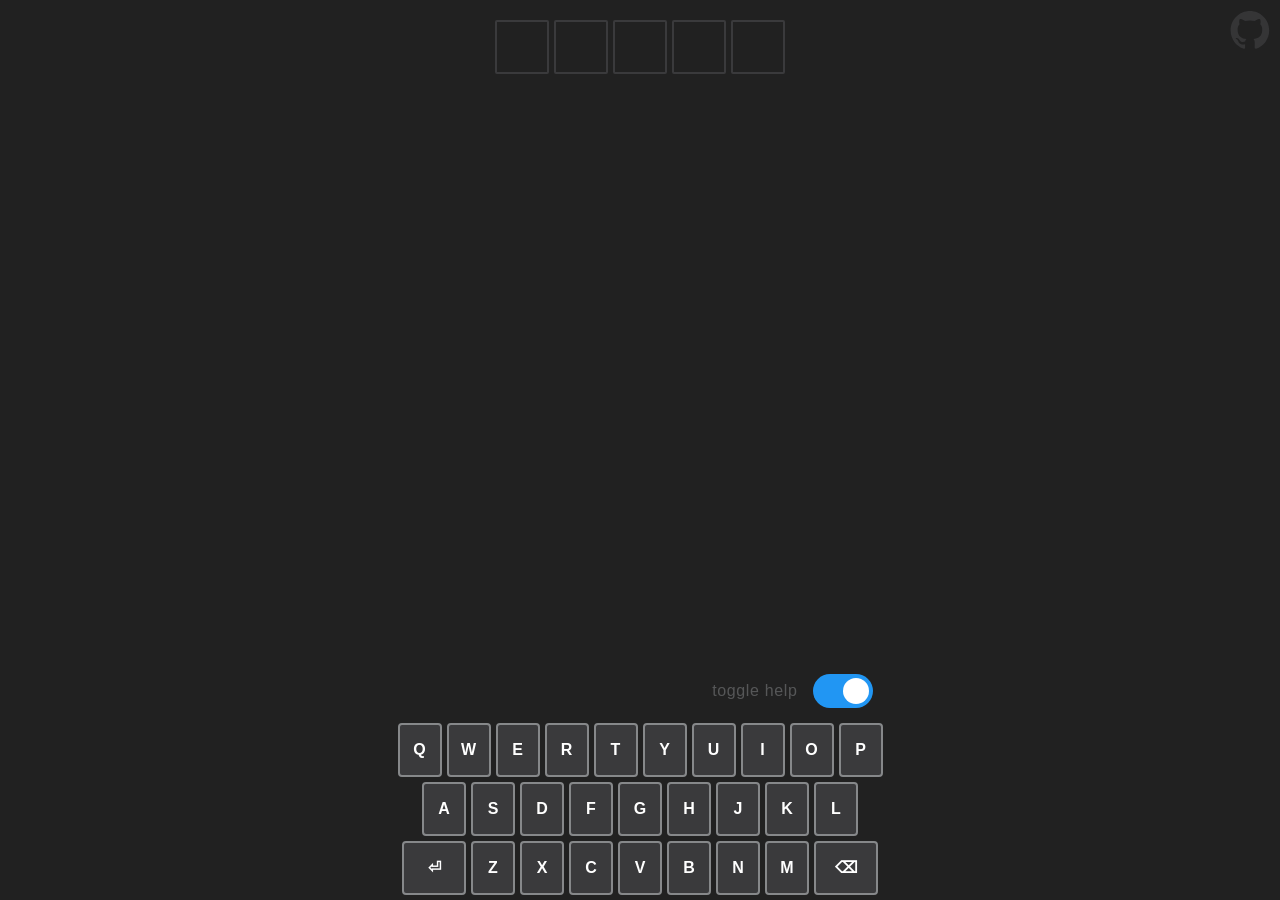
==== docs/index.html @ 2bab016e "rename" ====
<!DOCTYPE html>

<html>

<head>
    <meta charset="utf-8">
    <meta http-equiv="X-UA-Compatible" content="IE=edge">
    <meta name="viewport" content="width=device-width, initial-scale=1.0">
    <title>Wordle Helper</title>
    <link rel="stylesheet" href="styles.css">
    <script defer src="main.dart.js"></script>
</head>

<body>
    <div id="helper" class="container">
        <div id="board">
            <div class="tile empty">l</div>
            <div class="tile empty">o</div>
            <div class="tile empty">a</div>
            <div class="tile empty">d</div>
            <div class="tile empty">-</div>
            <div class="tile empty">i</div>
            <div class="tile empty">n</div>
            <div class="tile empty">g</div>
            <div class="tile empty">.</div>
            <div class="tile empty">.</div>
        </div>
        <div id="candidates"></div>
        <div id="keyboard">
            <div class="key-row pull-right">
                <div class="label">toggle help</div>
                <label class="switch">
                    <input type="checkbox" id="toggle-help">
                    <span class="slider round"></span>
                </label>
            </div>
            <div class="key-row">
                <div class="key" id="q">q</div>
                <div class="key" id="w">w</div>
                <div class="key" id="e">e</div>
                <div class="key" id="r">r</div>
                <div class="key" id="t">t</div>
                <div class="key" id="y">y</div>
                <div class="key" id="u">u</div>
                <div class="key" id="i">i</div>
                <div class="key" id="o">o</div>
                <div class="key" id="p">p</div>
            </div>
            <div class="key-row">
                <div class="key" id="a">a</div>
                <div class="key" id="s">s</div>
                <div class="key" id="d">d</div>
                <div class="key" id="f">f</div>
                <div class="key" id="g">g</div>
                <div class="key" id="h">h</div>
                <div class="key" id="j">j</div>
                <div class="key" id="k">k</div>
                <div class="key" id="l">l</div>
            </div>
            <div class="key-row">
                <div class="key option-key" id="submit">⏎</div>
                <div class="key" id="z">z</div>
                <div class="key" id="x">x</div>
                <div class="key" id="c">c</div>
                <div class="key" id="v">v</div>
                <div class="key" id="b">b</div>
                <div class="key" id="n">n</div>
                <div class="key" id="m">m</div>
                <div class="key option-key" id="delete">⌫</div>
            </div>
        </div>
    </div>
    <a class="github-link" href="https://github.com/jerold/wordle" title="Check me out on Github"></a>
</body>

</html>
---- docs/styles.css ----
:root {
    --color-tone-1: #ffffff;
    --color-tone-2: #818384;
    --color-tone-3: #565758;
    --color-tone-4: #3a3a3c;
    --color-tone-5: #272729;
    --color-tone-6: #1a1a1b;
    --color-tone-7: #121213;

    --green: #6aaa64;
    --darkendGreen: #538d4e;
    --yellow: #c9b458;
    --darkendYellow: #b59f3b;
    --lightGray: #d8d8d8;
    --gray: #86888a;
    --darkGray: #939598;
    --white: #fff;
    --black: #212121;
    --orange: #f5793a;
    --blue: #85c0f9;

    --letter-count: 5;
    --game-max-width: 500px;
}

html,
body {
    width: 100%;
    height: 100%;
    margin: 0;
    padding: 0;

    overscroll-behavior: none;
    overflow: hidden;

    background-color: var(--black);

    font-family: 'Clear Sans', 'Helvetica Neue', Arial, sans-serif;
    color: var(--white);

    -webkit-tap-highlight-color: transparent;
}

.container {
    display: flex;
    flex-direction: column;

    justify-content: center;
    align-items: center;
    padding-top: 20px;

    user-select: none;
}

.github-link {
    position: absolute;
    top: 10px;
    right: 10px;
    height: 40px;
    width: 40px;
    opacity: 80%;
    transition: transform ease-in-out .2s;
    user-select: none;

    background: url('github-logo.svg');
    background-size: contain;
}

@keyframes Bounce {
    0%, 20% {
        transform: translateY(0);
    }

    40% {
        transform: translateY(-30px);
    }

    50% {
        transform: translateY(5px);
    }

    60% {
        transform: translateY(-15px);
    }

    80% {
        transform: translateY(2px);
    }

    100% {
        transform: translateY(0);
    }
}

.shake {
    animation-name: Shake;
    animation-duration: 250ms;
    animation-timing-function: ease-in;
}

@keyframes Shake {

    10%,
    90% {
        transform: translateX(-1px);
    }

    20%,
    80% {
        transform: translateX(2px);
    }

    30%,
    50%,
    70% {
        transform: translateX(-4px);
    }

    40%,
    60% {
        transform: translateX(4px);
    }
}

#board, #candidates {
    display: grid;
    grid-template-columns: repeat(var(--letter-count), 1fr);
    grid-gap: 5px;
}

#candidates {
    position: absolute;
    bottom: 30vh;
    align-items: center;
    justify-content: center;
    margin-left: auto;
    margin-right: auto;
}

.small-tile {
    width: 30px;
    height: 30px;
    border-radius: 2px;

    justify-content: center;
    align-items: center;
    vertical-align: middle;
    text-align: center;

    font-size: 1rem;
    line-height: 30px;
    font-weight: normal;
    color: var(--color-tone-2);
    text-transform: uppercase;
    user-select: none;
}

.tile {
    width: 50px;
    height: 50px;
    border-radius: 2px;

    justify-content: center;
    align-items: center;
    vertical-align: middle;
    text-align: center;

    font-size: 2rem;
    line-height: 50px;
    font-weight: bold;
    color: var(--tile-text-color);
    text-transform: uppercase;
    user-select: none;
}

.tile.empty {
    border: solid 2px var(--color-tone-4);
}

.tile.tbd {
    border: solid 2px var(--gray);
}

.tile.absent {
    background-color: var(--gray);
    border: solid 2px var(--gray);
}

.tile.present {
    background-color: var(--yellow);
    border: solid 2px var(--yellow);
}

.tile.correct {
    background-color: var(--green);
    border: solid 2px var(--green);
}

#keyboard {
    position: absolute;
    bottom: 0px;
}

.key-row {
    display: flex;
    margin: 0 auto 5px;
    touch-action: manipulation;
    grid-gap: 5px;

    align-items: center;
    justify-content: center;
}

.pull-right {
    justify-content: right;
}


.key {
    width: 40px;
    height: 50px;
    border-radius: 4px;

    display: flex;

    cursor: pointer;
    user-select: none;

    justify-content: center;
    align-items: center;

    font-size: 1rem;
    line-height: 50px;
    font-weight: bold;
    color: var(--tile-text-color);
    text-transform: uppercase;

    background-color: var(--color-tone-4);
    border: solid 2px var(--gray);
}

.option-key {
    width: 60px;
}

@media only screen and (max-device-width: 480px) {
    .key {
        width: 30px;
        height: 40px;
    }

    .option-key {
        width: 48px;
    }
}

.key:active {
    opacity: .8;
    transform: scale(.9);
}

.key.absent {
    background-color: var(--darkGray);
    border: solid 2px var(--darkGray);
}

.key.present {
    background-color: var(--darkendYellow);
    border: solid 2px var(--darkendYellow);
}

.key.correct {
    background-color: var(--darkendGreen);
    border: solid 2px var(--darkendGreen);
}

.github-link:hover {
    opacity: 100%;
    transform: rotate(10deg);
}

.label {
    color: var(--color-tone-3);
    letter-spacing: .04rem;
}

.switch {
    position: relative;
    display: inline-block;
    width: 60px;
    height: 34px;
    margin: 10px;
}

.switch input {
    opacity: 0;
    width: 0;
    height: 0;
}

.slider {
    position: absolute;
    cursor: pointer;
    top: 0;
    left: 0;
    right: 0;
    bottom: 0;
    background-color: var(--color-tone-4);
    -webkit-transition: .4s;
    transition: .4s;
}

.slider:before {
    position: absolute;
    content: "";
    height: 26px;
    width: 26px;
    left: 4px;
    bottom: 4px;
    background-color: white;
    -webkit-transition: .4s;
    transition: .4s;
}

input:checked+.slider {
    background-color: #2196F3;
}

input:focus+.slider {
    box-shadow: 0 0 1px #2196F3;
}

input:checked+.slider:before {
    -webkit-transform: translateX(26px);
    -ms-transform: translateX(26px);
    transform: translateX(26px);
}

/* Rounded sliders */
.slider.round {
    border-radius: 34px;
}

.slider.round:before {
    border-radius: 50%;
}
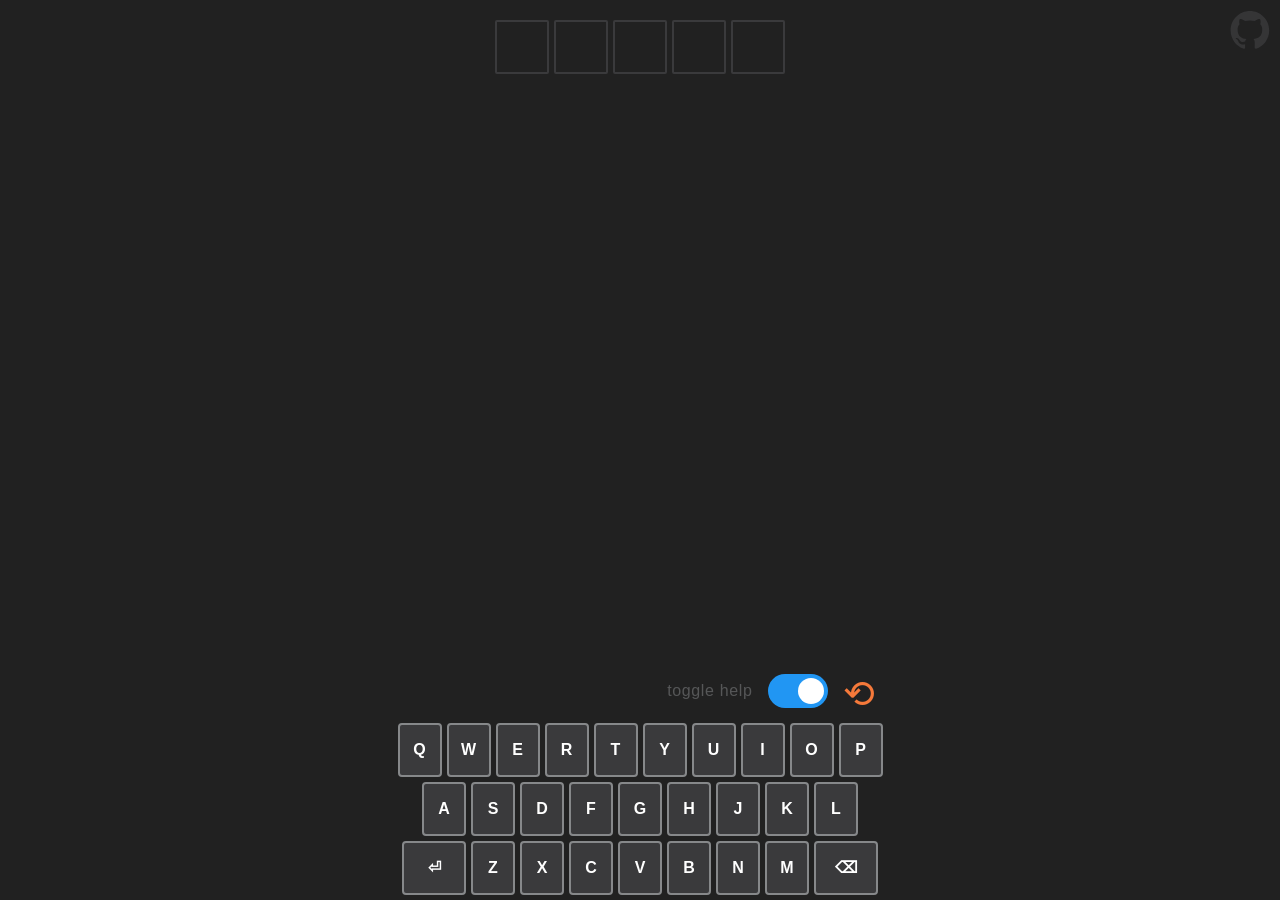
==== commit d500273f: "add reset and restyle" ====
--- a/docs/index.html
+++ b/docs/index.html
@@ -33,6 +33,7 @@
                     <input type="checkbox" id="toggle-help">
                     <span class="slider round"></span>
                 </label>
+                <a id="restart" title="start a new puzzle">⟲</a>
             </div>
             <div class="key-row">
                 <div class="key" id="q">q</div>
--- a/docs/styles.css
+++ b/docs/styles.css
@@ -20,6 +20,7 @@
     --blue: #85c0f9;
 
     --letter-count: 5;
+    --tile-size: 50px;
     --game-max-width: 500px;
 }
 
@@ -128,18 +129,9 @@
     grid-gap: 5px;
 }
 
-#candidates {
-    position: absolute;
-    bottom: 30vh;
-    align-items: center;
-    justify-content: center;
-    margin-left: auto;
-    margin-right: auto;
-}
-
 .small-tile {
-    width: 30px;
-    height: 30px;
+    width: var(--tile-size);
+    height: var(--tile-size);
     border-radius: 2px;
 
     justify-content: center;
@@ -148,16 +140,17 @@
     text-align: center;
 
     font-size: 1rem;
-    line-height: 30px;
+    line-height: var(--tile-size);
     font-weight: normal;
     color: var(--color-tone-2);
     text-transform: uppercase;
     user-select: none;
+    border: solid 2px var(--black);
 }
 
 .tile {
-    width: 50px;
-    height: 50px;
+    width: var(--tile-size);
+    height: var(--tile-size);
     border-radius: 2px;
 
     justify-content: center;
@@ -166,7 +159,7 @@
     text-align: center;
 
     font-size: 2rem;
-    line-height: 50px;
+    line-height: var(--tile-size);
     font-weight: bold;
     color: var(--tile-text-color);
     text-transform: uppercase;
@@ -241,17 +234,6 @@
 
 .option-key {
     width: 60px;
-}
-
-@media only screen and (max-device-width: 480px) {
-    .key {
-        width: 30px;
-        height: 40px;
-    }
-
-    .option-key {
-        width: 48px;
-    }
 }
 
 .key:active {
@@ -343,4 +325,45 @@
 
 .slider.round:before {
     border-radius: 50%;
+}
+
+#restart {
+    width: 40px;
+    height: 40px;
+    font-size: 2.4rem;
+    color: var(--orange);
+
+    cursor: pointer;
+    user-select: none;
+}
+
+#restart:active {
+    opacity: .8;
+    transform: scale(.9);
+}
+
+@media only screen and (max-device-width: 480px) {
+    .key {
+        width: 30px;
+        height: 40px;
+    }
+
+    .option-key {
+        width: 48px;
+    }
+
+    .github-link {
+        position: absolute;
+        top: 18px;
+        right: 6px;
+        height: 38px;
+        width: 38px;
+        opacity: 80%;
+        transition: transform ease-in-out .2s;
+        user-select: none;
+
+        background: url('github-logo.svg');
+        background-size: contain;
+    }
+
 }
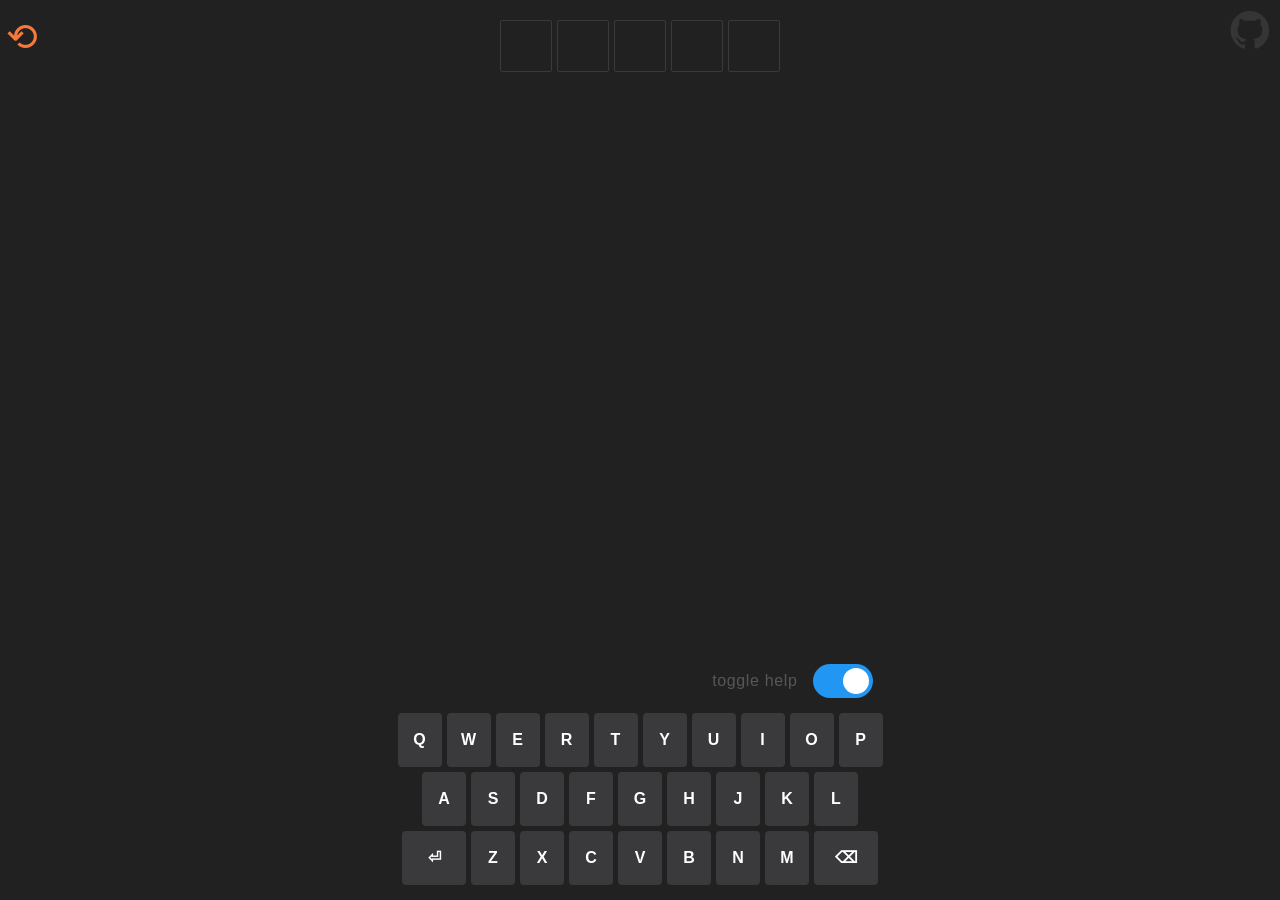
==== commit bf476f36: "clean up styles and make it more responsive" ====
--- a/docs/index.html
+++ b/docs/index.html
@@ -22,8 +22,8 @@
             <div class="tile empty">i</div>
             <div class="tile empty">n</div>
             <div class="tile empty">g</div>
-            <div class="tile empty">.</div>
-            <div class="tile empty">.</div>
+            <div class="tile empty">&nbsp;</div>
+            <div class="tile empty">&nbsp;</div>
         </div>
         <div id="candidates"></div>
         <div id="keyboard">
@@ -33,7 +33,6 @@
                     <input type="checkbox" id="toggle-help">
                     <span class="slider round"></span>
                 </label>
-                <a id="restart" title="start a new puzzle">⟲</a>
             </div>
             <div class="key-row">
                 <div class="key" id="q">q</div>
@@ -72,6 +71,7 @@
         </div>
     </div>
     <a class="github-link" href="https://github.com/jerold/wordle" title="Check me out on Github"></a>
+    <a id="restart" title="start a new puzzle">⟲</a>
 </body>
 
 </html>
--- a/docs/styles.css
+++ b/docs/styles.css
@@ -19,6 +19,8 @@
     --orange: #f5793a;
     --blue: #85c0f9;
 
+    --tile-border-width: .1rem;
+
     --letter-count: 5;
     --tile-size: 50px;
     --game-max-width: 500px;
@@ -67,6 +69,25 @@
     background-size: contain;
 }
 
+#restart {
+    position: absolute;
+    top: 14px;
+    left: 6px;
+    width: 41px;
+    height: 44px;
+    font-size: 2.4rem;
+    color: var(--orange);
+
+    cursor: pointer;
+    user-select: none;
+}
+
+#restart:active {
+    transition: transform .2s ease-in;
+    opacity: .8;
+    transform: rotate(-45deg);
+}
+
 @keyframes Bounce {
     0%, 20% {
         transform: translateY(0);
@@ -127,6 +148,12 @@
     display: grid;
     grid-template-columns: repeat(var(--letter-count), 1fr);
     grid-gap: 5px;
+}
+
+#candidates {
+    background: linear-gradient(to bottom, var(--color-tone-2), 70%, var(--color-tone-4));
+    -webkit-background-clip: text;
+    -webkit-text-fill-color: transparent;
 }
 
 .small-tile {
@@ -145,7 +172,7 @@
     color: var(--color-tone-2);
     text-transform: uppercase;
     user-select: none;
-    border: solid 2px var(--black);
+    border: solid var(--tile-border-width) var(--black);
 }
 
 .tile {
@@ -164,34 +191,35 @@
     color: var(--tile-text-color);
     text-transform: uppercase;
     user-select: none;
+    border: solid var(--tile-border-width) var(--black);
 }
 
 .tile.empty {
-    border: solid 2px var(--color-tone-4);
+    border-color: var(--color-tone-4);
 }
 
 .tile.tbd {
-    border: solid 2px var(--gray);
+    border-color: var(--gray);
 }
 
 .tile.absent {
     background-color: var(--gray);
-    border: solid 2px var(--gray);
+    border-color: var(--gray);
 }
 
 .tile.present {
     background-color: var(--yellow);
-    border: solid 2px var(--yellow);
+    border-color: var(--yellow);
 }
 
 .tile.correct {
     background-color: var(--green);
-    border: solid 2px var(--green);
+    border-color: var(--green);
 }
 
 #keyboard {
     position: absolute;
-    bottom: 0px;
+    bottom: 10px;
 }
 
 .key-row {
@@ -229,7 +257,7 @@
     text-transform: uppercase;
 
     background-color: var(--color-tone-4);
-    border: solid 2px var(--gray);
+    border: solid 2px var(--color-tone-4);
 }
 
 .option-key {
@@ -327,29 +355,20 @@
     border-radius: 50%;
 }
 
-#restart {
-    width: 40px;
-    height: 40px;
-    font-size: 2.4rem;
-    color: var(--orange);
-
-    cursor: pointer;
-    user-select: none;
-}
-
-#restart:active {
-    opacity: .8;
-    transform: scale(.9);
-}
-
 @media only screen and (max-device-width: 480px) {
+    .tile, .small-tile {
+        width: 12vw;
+        height: 12vw;
+        line-height: 12vw;
+    }
+
     .key {
-        width: 30px;
-        height: 40px;
+        width: 7vw;
+        height: 9vw;
     }
 
     .option-key {
-        width: 48px;
+        width: 12vw;
     }
 
     .github-link {
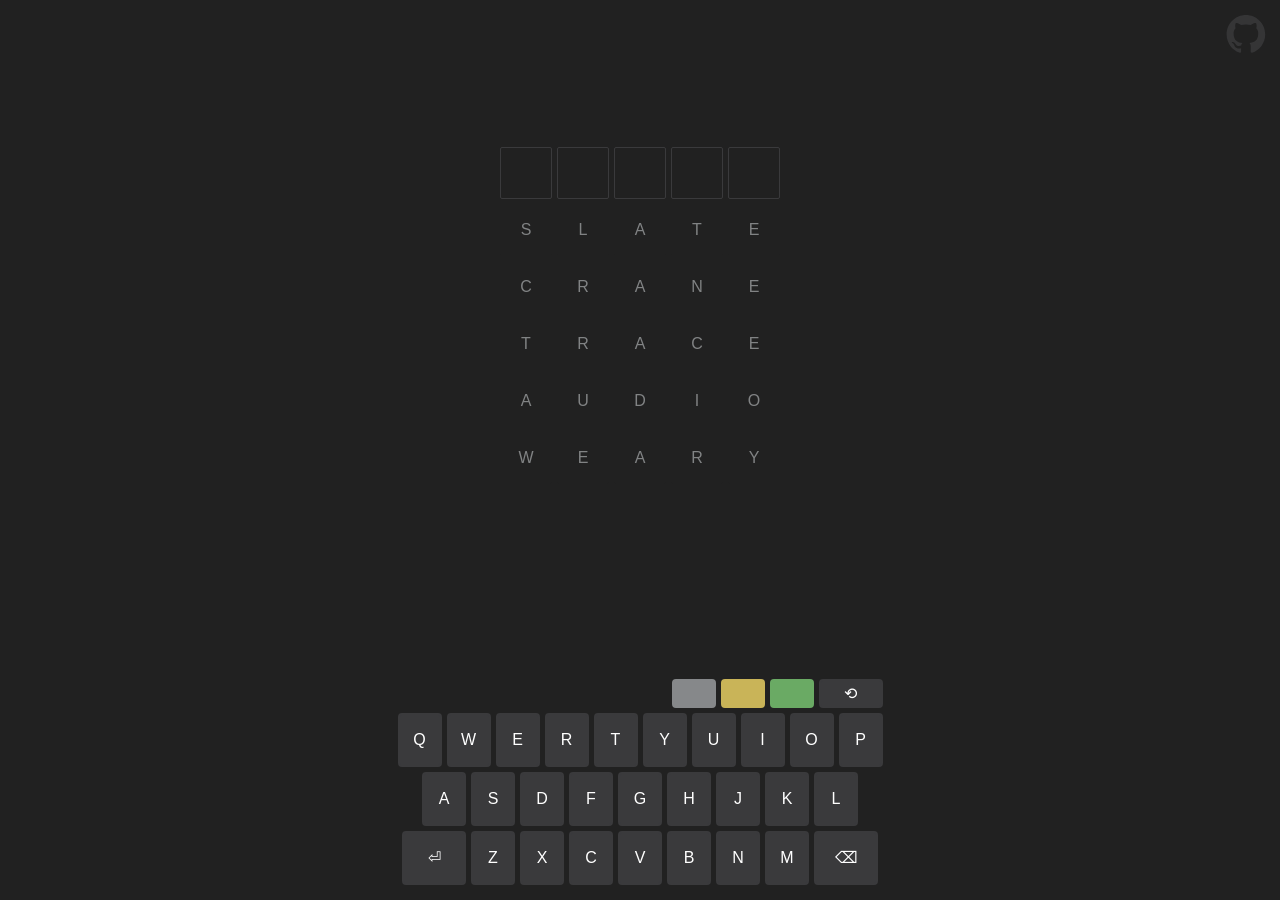
==== commit 4c507875: "build docs" ====
--- a/docs/index.html
+++ b/docs/index.html
@@ -12,66 +12,86 @@
 </head>
 
 <body>
-    <div id="helper" class="container">
-        <div id="board">
-            <div class="tile empty">l</div>
-            <div class="tile empty">o</div>
-            <div class="tile empty">a</div>
-            <div class="tile empty">d</div>
-            <div class="tile empty">-</div>
-            <div class="tile empty">i</div>
-            <div class="tile empty">n</div>
-            <div class="tile empty">g</div>
-            <div class="tile empty">&nbsp;</div>
-            <div class="tile empty">&nbsp;</div>
+    <div id="board">
+        <div class="tile empty">l</div>
+        <div class="tile empty">o</div>
+        <div class="tile empty">a</div>
+        <div class="tile empty">d</div>
+        <div class="tile empty">-</div>
+
+        <div class="tile empty">i</div>
+        <div class="tile empty">n</div>
+        <div class="tile empty">g</div>
+        <div class="tile">&nbsp;</div>
+        <div class="tile">&nbsp;</div>
+
+        <div class="tile">&nbsp;</div>
+        <div class="tile">&nbsp;</div>
+        <div class="tile">&nbsp;</div>
+        <div class="tile">&nbsp;</div>
+        <div class="tile">&nbsp;</div>
+
+        <div class="tile">&nbsp;</div>
+        <div class="tile">&nbsp;</div>
+        <div class="tile">&nbsp;</div>
+        <div class="tile">&nbsp;</div>
+        <div class="tile">&nbsp;</div>
+
+        <div class="tile">&nbsp;</div>
+        <div class="tile">&nbsp;</div>
+        <div class="tile">&nbsp;</div>
+        <div class="tile">&nbsp;</div>
+        <div class="tile">&nbsp;</div>
+
+        <div class="tile">&nbsp;</div>
+        <div class="tile">&nbsp;</div>
+        <div class="tile">&nbsp;</div>
+        <div class="tile">&nbsp;</div>
+        <div class="tile">&nbsp;</div>
+    </div>
+    <div id="keyboard">
+        <div class="key-row pull-right">
+            <div class="key half-key absent hidden" id="make-absent">&nbsp;</div>
+            <div class="key half-key present hidden" id="make-present">&nbsp;</div>
+            <div class="key half-key correct hidden" id="make-correct">&nbsp;</div>
+            <div class="key half-key option-key" id="reset">⟲</div>
         </div>
-        <div id="candidates"></div>
-        <div id="keyboard">
-            <div class="key-row pull-right">
-                <div class="label">toggle help</div>
-                <label class="switch">
-                    <input type="checkbox" id="toggle-help">
-                    <span class="slider round"></span>
-                </label>
-            </div>
-            <div class="key-row">
-                <div class="key" id="q">q</div>
-                <div class="key" id="w">w</div>
-                <div class="key" id="e">e</div>
-                <div class="key" id="r">r</div>
-                <div class="key" id="t">t</div>
-                <div class="key" id="y">y</div>
-                <div class="key" id="u">u</div>
-                <div class="key" id="i">i</div>
-                <div class="key" id="o">o</div>
-                <div class="key" id="p">p</div>
-            </div>
-            <div class="key-row">
-                <div class="key" id="a">a</div>
-                <div class="key" id="s">s</div>
-                <div class="key" id="d">d</div>
-                <div class="key" id="f">f</div>
-                <div class="key" id="g">g</div>
-                <div class="key" id="h">h</div>
-                <div class="key" id="j">j</div>
-                <div class="key" id="k">k</div>
-                <div class="key" id="l">l</div>
-            </div>
-            <div class="key-row">
-                <div class="key option-key" id="submit">⏎</div>
-                <div class="key" id="z">z</div>
-                <div class="key" id="x">x</div>
-                <div class="key" id="c">c</div>
-                <div class="key" id="v">v</div>
-                <div class="key" id="b">b</div>
-                <div class="key" id="n">n</div>
-                <div class="key" id="m">m</div>
-                <div class="key option-key" id="delete">⌫</div>
-            </div>
+        <div class="key-row">
+            <div class="key" id="q">q</div>
+            <div class="key" id="w">w</div>
+            <div class="key" id="e">e</div>
+            <div class="key" id="r">r</div>
+            <div class="key" id="t">t</div>
+            <div class="key" id="y">y</div>
+            <div class="key" id="u">u</div>
+            <div class="key" id="i">i</div>
+            <div class="key" id="o">o</div>
+            <div class="key" id="p">p</div>
+        </div>
+        <div class="key-row">
+            <div class="key" id="a">a</div>
+            <div class="key" id="s">s</div>
+            <div class="key" id="d">d</div>
+            <div class="key" id="f">f</div>
+            <div class="key" id="g">g</div>
+            <div class="key" id="h">h</div>
+            <div class="key" id="j">j</div>
+            <div class="key" id="k">k</div>
+            <div class="key" id="l">l</div>
+        </div>
+        <div class="key-row">
+            <div class="key option-key" id="submit">⏎</div>
+            <div class="key" id="z">z</div>
+            <div class="key" id="x">x</div>
+            <div class="key" id="c">c</div>
+            <div class="key" id="v">v</div>
+            <div class="key" id="b">b</div>
+            <div class="key" id="n">n</div>
+            <div class="key" id="m">m</div>
+            <div class="key option-key" id="delete">⌫</div>
         </div>
     </div>
     <a class="github-link" href="https://github.com/jerold/wordle" title="Check me out on Github"></a>
-    <a id="restart" title="start a new puzzle">⟲</a>
 </body>
 
 </html>
--- a/docs/styles.css
+++ b/docs/styles.css
@@ -19,7 +19,7 @@
     --orange: #f5793a;
     --blue: #85c0f9;
 
-    --tile-border-width: .1rem;
+    --tile-border-width: 1px;
 
     --letter-count: 5;
     --tile-size: 50px;
@@ -50,15 +50,15 @@
 
     justify-content: center;
     align-items: center;
-    padding-top: 20px;
+    padding-top: 60px;
 
     user-select: none;
 }
 
 .github-link {
     position: absolute;
-    top: 10px;
-    right: 10px;
+    top: 14px;
+    right: 14px;
     height: 40px;
     width: 40px;
     opacity: 80%;
@@ -69,111 +69,27 @@
     background-size: contain;
 }
 
-#restart {
+#board {
     position: absolute;
-    top: 14px;
-    left: 6px;
-    width: 41px;
-    height: 44px;
-    font-size: 2.4rem;
-    color: var(--orange);
-
-    cursor: pointer;
-    user-select: none;
-}
-
-#restart:active {
-    transition: transform .2s ease-in;
-    opacity: .8;
-    transform: rotate(-45deg);
-}
-
-@keyframes Bounce {
-    0%, 20% {
-        transform: translateY(0);
-    }
-
-    40% {
-        transform: translateY(-30px);
-    }
-
-    50% {
-        transform: translateY(5px);
-    }
-
-    60% {
-        transform: translateY(-15px);
-    }
-
-    80% {
-        transform: translateY(2px);
-    }
-
-    100% {
-        transform: translateY(0);
-    }
-}
-
-.shake {
-    animation-name: Shake;
-    animation-duration: 250ms;
-    animation-timing-function: ease-in;
-}
-
-@keyframes Shake {
-
-    10%,
-    90% {
-        transform: translateX(-1px);
-    }
-
-    20%,
-    80% {
-        transform: translateX(2px);
-    }
-
-    30%,
-    50%,
-    70% {
-        transform: translateX(-4px);
-    }
-
-    40%,
-    60% {
-        transform: translateX(4px);
-    }
-}
-
-#board, #candidates {
+    top: -30vh;
+    bottom: 0;
+    left: 0;
+    right: 0;
+    margin: auto;
+    width: 280px;
+    height: 337px;
+
     display: grid;
     grid-template-columns: repeat(var(--letter-count), 1fr);
     grid-gap: 5px;
 }
 
-#candidates {
+/* #candidates {
     background: linear-gradient(to bottom, var(--color-tone-2), 70%, var(--color-tone-4));
+    background-clip: text;
     -webkit-background-clip: text;
     -webkit-text-fill-color: transparent;
-}
-
-.small-tile {
-    width: var(--tile-size);
-    height: var(--tile-size);
-    border-radius: 2px;
-
-    justify-content: center;
-    align-items: center;
-    vertical-align: middle;
-    text-align: center;
-
-    font-size: 1rem;
-    line-height: var(--tile-size);
-    font-weight: normal;
-    color: var(--color-tone-2);
-    text-transform: uppercase;
-    user-select: none;
-    border: solid var(--tile-border-width) var(--black);
-}
+} */
 
 .tile {
     width: var(--tile-size);
@@ -194,11 +110,20 @@
     border: solid var(--tile-border-width) var(--black);
 }
 
+.tile.hint {
+    font-size: 1rem;
+    font-weight: normal;
+    color: var(--color-tone-2);
+}
+
 .tile.empty {
     border-color: var(--color-tone-4);
 }
 
 .tile.tbd {
+    animation: Bounce .2s normal forwards;
+    animation-iteration-count: 1;
+
     border-color: var(--gray);
 }
 
@@ -220,6 +145,11 @@
 #keyboard {
     position: absolute;
     bottom: 10px;
+
+    left: 0;
+    right: 0;
+    margin: auto;
+    width: 485px;
 }
 
 .key-row {
@@ -236,6 +166,59 @@
     justify-content: right;
 }
 
+.hidden {
+    display: none !important;
+}
+
+.appear {
+    animation: Appear .4s normal forwards;
+    animation-delay: .5s;
+    animation-iteration-count: 1;
+    opacity: 0;
+}
+
+@keyframes Appear {
+    from {
+        opacity: 0.0;
+    }
+
+    to {
+        opacity: 1.0;
+    }
+}
+
+.disappear {
+    animation: Disappear .4s normal forwards;
+    animation-iteration-count: 1;
+    opacity: 1.0;
+}
+
+@keyframes Disappear {
+    from {
+        opacity: 1.0;
+    }
+
+    to {
+        opacity: 0.0;
+    }
+}
+
+.tile.tbd {
+    animation-name: PopIn;
+    animation-duration: 100ms;
+}
+
+@keyframes PopIn {
+    from {
+        transform: scale(0.8);
+        opacity: 0;
+    }
+
+    40% {
+        transform: scale(1.1);
+        opacity: 1;
+    }
+}
 
 .key {
     width: 40px;
@@ -252,16 +235,12 @@
 
     font-size: 1rem;
     line-height: 50px;
-    font-weight: bold;
+    font-weight: normal;
     color: var(--tile-text-color);
     text-transform: uppercase;
 
     background-color: var(--color-tone-4);
     border: solid 2px var(--color-tone-4);
-}
-
-.option-key {
-    width: 60px;
 }
 
 .key:active {
@@ -270,18 +249,27 @@
 }
 
 .key.absent {
-    background-color: var(--darkGray);
-    border: solid 2px var(--darkGray);
+    background-color: var(--gray);
+    border: solid 2px var(--gray);
 }
 
 .key.present {
-    background-color: var(--darkendYellow);
-    border: solid 2px var(--darkendYellow);
+    background-color: var(--yellow);
+    border: solid 2px var(--yellow);
 }
 
 .key.correct {
-    background-color: var(--darkendGreen);
-    border: solid 2px var(--darkendGreen);
+    background-color: var(--green);
+    border: solid 2px var(--green);
+}
+
+.option-key {
+    width: 60px;
+}
+
+.half-key {
+    height: 25px;
+    line-height: 25px;
 }
 
 .github-link:hover {
@@ -294,95 +282,28 @@
     letter-spacing: .04rem;
 }
 
-.switch {
-    position: relative;
-    display: inline-block;
-    width: 60px;
-    height: 34px;
-    margin: 10px;
-}
-
-.switch input {
-    opacity: 0;
-    width: 0;
-    height: 0;
-}
-
-.slider {
-    position: absolute;
-    cursor: pointer;
-    top: 0;
-    left: 0;
-    right: 0;
-    bottom: 0;
-    background-color: var(--color-tone-4);
-    -webkit-transition: .4s;
-    transition: .4s;
-}
-
-.slider:before {
-    position: absolute;
-    content: "";
-    height: 26px;
-    width: 26px;
-    left: 4px;
-    bottom: 4px;
-    background-color: white;
-    -webkit-transition: .4s;
-    transition: .4s;
-}
-
-input:checked+.slider {
-    background-color: #2196F3;
-}
-
-input:focus+.slider {
-    box-shadow: 0 0 1px #2196F3;
-}
-
-input:checked+.slider:before {
-    -webkit-transform: translateX(26px);
-    -ms-transform: translateX(26px);
-    transform: translateX(26px);
-}
-
-/* Rounded sliders */
-.slider.round {
-    border-radius: 34px;
-}
-
-.slider.round:before {
-    border-radius: 50%;
-}
-
-@media only screen and (max-device-width: 480px) {
-    .tile, .small-tile {
-        width: 12vw;
-        height: 12vw;
-        line-height: 12vw;
+@media only screen and (max-device-width: 500px) {
+    #keyboard {
+        width: 373px;
+    }
+
+    .key-row {
+        margin: 0 auto 2px;
+        grid-gap: 2px;
     }
 
     .key {
-        width: 7vw;
-        height: 9vw;
+        width: 32px;
+        height: 40px;
+        line-height: 24px;
     }
 
     .option-key {
-        width: 12vw;
-    }
-
-    .github-link {
-        position: absolute;
-        top: 18px;
-        right: 6px;
-        height: 38px;
-        width: 38px;
-        opacity: 80%;
-        transition: transform ease-in-out .2s;
-        user-select: none;
-
-        background: url('github-logo.svg');
-        background-size: contain;
-    }
-
+        width: 48px;
+    }
+
+    .half-key {
+        height: 24px;
+        line-height: 24px;
+    }
 }
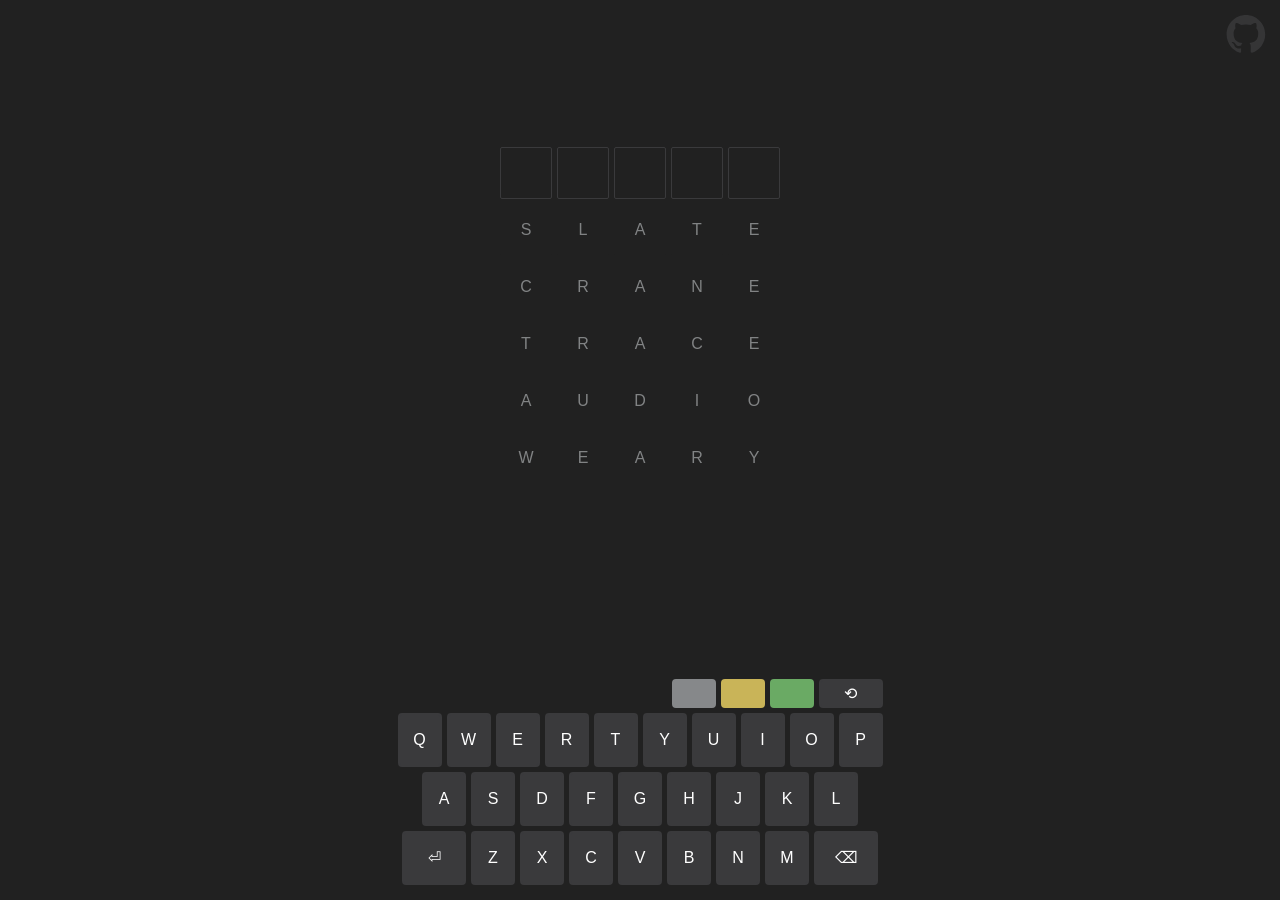
==== commit 64f64db3: "replace loading" ====
--- a/docs/index.html
+++ b/docs/index.html
@@ -13,41 +13,41 @@
 
 <body>
     <div id="board">
-        <div class="tile empty">l</div>
-        <div class="tile empty">o</div>
-        <div class="tile empty">a</div>
-        <div class="tile empty">d</div>
-        <div class="tile empty">-</div>
+        <div class="tile empty">&nbsp;</div>
+        <div class="tile empty">&nbsp;</div>
+        <div class="tile empty">&nbsp;</div>
+        <div class="tile empty">&nbsp;</div>
+        <div class="tile empty">&nbsp;</div>
 
-        <div class="tile empty">i</div>
-        <div class="tile empty">n</div>
-        <div class="tile empty">g</div>
-        <div class="tile">&nbsp;</div>
-        <div class="tile">&nbsp;</div>
+        <div class="tile hint">s</div>
+        <div class="tile hint">l</div>
+        <div class="tile hint">a</div>
+        <div class="tile hint">t</div>
+        <div class="tile hint">e</div>
 
-        <div class="tile">&nbsp;</div>
-        <div class="tile">&nbsp;</div>
-        <div class="tile">&nbsp;</div>
-        <div class="tile">&nbsp;</div>
-        <div class="tile">&nbsp;</div>
+        <div class="tile hint">c</div>
+        <div class="tile hint">r</div>
+        <div class="tile hint">a</div>
+        <div class="tile hint">n</div>
+        <div class="tile hint">e</div>
 
-        <div class="tile">&nbsp;</div>
-        <div class="tile">&nbsp;</div>
-        <div class="tile">&nbsp;</div>
-        <div class="tile">&nbsp;</div>
-        <div class="tile">&nbsp;</div>
+        <div class="tile hint">t</div>
+        <div class="tile hint">r</div>
+        <div class="tile hint">a</div>
+        <div class="tile hint">c</div>
+        <div class="tile hint">e</div>
 
-        <div class="tile">&nbsp;</div>
-        <div class="tile">&nbsp;</div>
-        <div class="tile">&nbsp;</div>
-        <div class="tile">&nbsp;</div>
-        <div class="tile">&nbsp;</div>
+        <div class="tile hint">a</div>
+        <div class="tile hint">u</div>
+        <div class="tile hint">d</div>
+        <div class="tile hint">i</div>
+        <div class="tile hint">o</div>
 
-        <div class="tile">&nbsp;</div>
-        <div class="tile">&nbsp;</div>
-        <div class="tile">&nbsp;</div>
-        <div class="tile">&nbsp;</div>
-        <div class="tile">&nbsp;</div>
+        <div class="tile hint">w</div>
+        <div class="tile hint">e</div>
+        <div class="tile hint">a</div>
+        <div class="tile hint">r</div>
+        <div class="tile hint">y</div>
     </div>
     <div id="keyboard">
         <div class="key-row pull-right">
